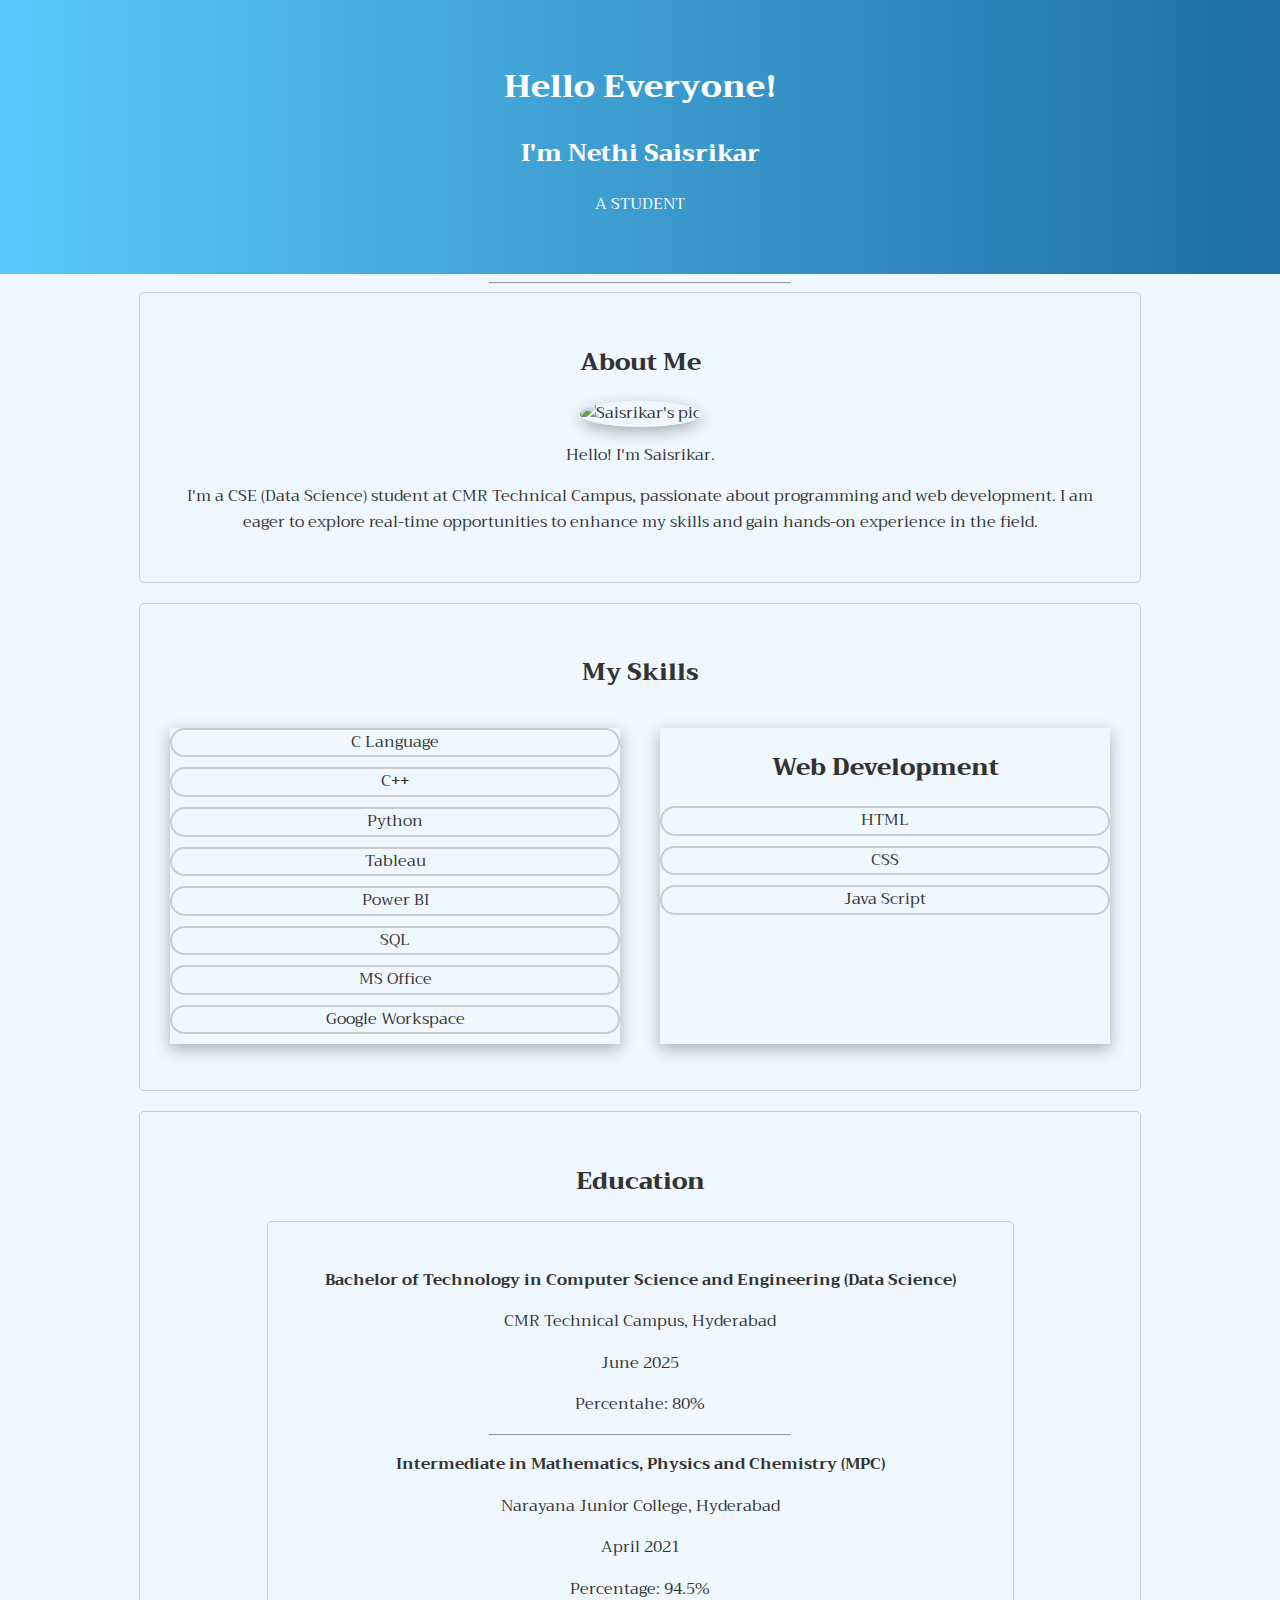
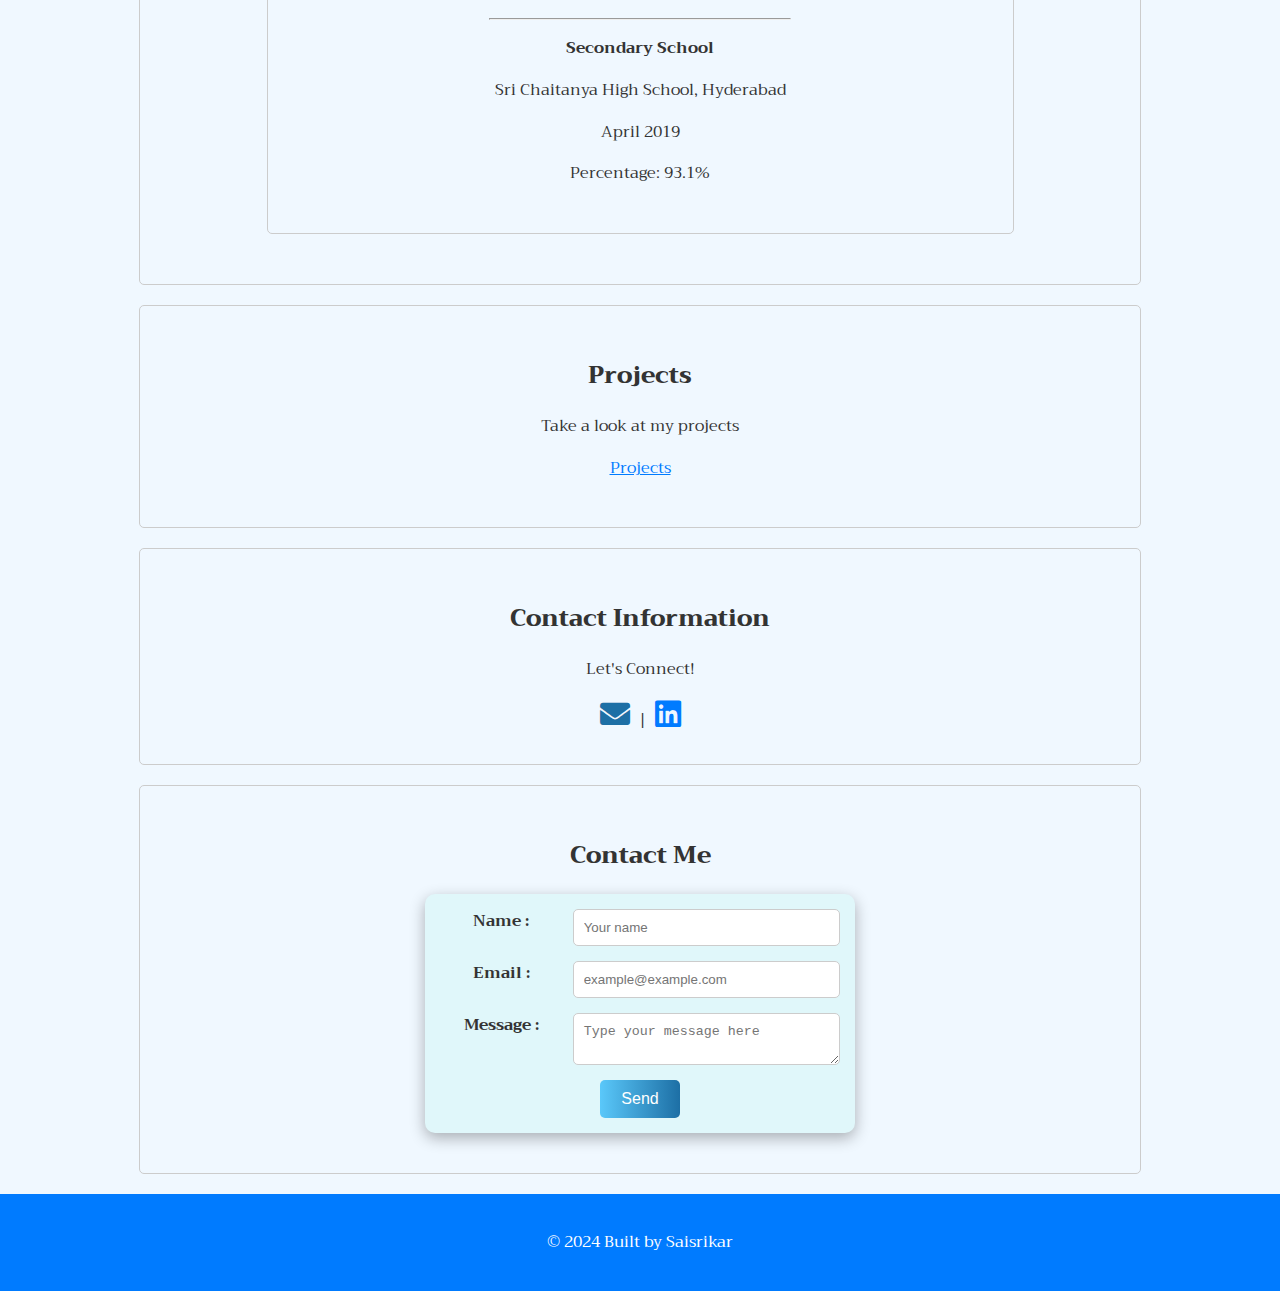
==== index.html @ 33d2f001 "Add files via upload" ====
<!DOCTYPE html>
<html lang="en">
<head>
    <meta charset="UTF-8">
    <meta name="viewport" content="width=device-width, initial-scale=1.0">
    <meta name="description" content="Personal profile page of Saisrikar">
    <title>Saisrikar's Profile</title>
    <link rel="icon" href="icon.ico" type="image/x-icon">
    <link rel="stylesheet" href="style.css">
    <link rel="stylesheet" href="https://fonts.googleapis.com/css?family=Trirong">
    <link rel="stylesheet" href="https://cdnjs.cloudflare.com/ajax/libs/font-awesome/5.15.4/css/all.min.css">
</head>

<body>
    <center>
        <header>
            <div class="header">
                <div class="header-title">
                    <h1>Hello Everyone!</h1>
                    <h2>I'm Nethi Saisrikar</h2>
                </div>
                <p class="header-subtitle" id="role">A STUDENT</p>
            </div>
        </header>
        <hr>

        <section>
            <h2>About Me</h2>
            <img src="image.jpg" alt="Saisrikar's pic" width="300">
            <p>Hello! I'm Saisrikar.</p>
            <p>I'm a CSE (Data Science) student at CMR Technical Campus, passionate about programming and web development. I am eager to explore real-time opportunities to enhance my skills and gain hands-on experience in the field.</p>
        </section>

        <section>
            <h2>My Skills</h2>
            <div class="skills-container">
                <ul class="skills-list">
                    <li>C Language</li>
                    <li>C++</li>
                    <li>Python</li>
                    <li>Tableau</li>
                    <li>Power BI</li>
                    <li>SQL</li>
                    <li>MS Office</li>
                    <li>Google Workspace</li>
                </ul>
                <ul class="skills-list">
                    <h2>Web Development</h2>
                    <li>HTML</li>
                    <li>CSS</li>
                    <li>Java Script</li>
                </ul>
            </div>
        </section>

        <section>
            <h2>Education</h2>
            <center>
                <section>
                    <p><b>Bachelor of Technology in Computer Science and Engineering (Data Science)</b></p>
                    <p>CMR Technical Campus, Hyderabad</p>
                    <p>June 2025</p>
                    <p>Percentahe: 80%</p>
                    <hr>
                    <p><b>Intermediate in Mathematics, Physics and Chemistry (MPC)</b></p>
                    <p>Narayana Junior College, Hyderabad</p>
                    <p>April 2021</p>
                    <p>Percentage: 94.5%</p>
                    <hr>
                    <p><b>Secondary School</b></p>
                    <p>Sri Chaitanya High School, Hyderabad</p>
                    <p>April 2019</p>
                    <p>Percentage: 93.1%</p>
                </section>
            </center>
        </section>

        <section>
            <h2>Projects</h2>
            <p>Take a look at my projects</p>
            <p><a href="project.html">Projects</a></a></p>
        </section>

        <section>
            <h2>Contact Information</h2>
            <p>Let's Connect!</p>
            <a href="mailto: saisrikar2864@gmail.com"><i class="fas fa-envelope"></i></a> | <a href="https://www.linkedin.com/in/saisrikarnethi/"><i class="fab fa-linkedin"></i></a>
        </section>

        <section>
            <h2>Contact Me</h2>
            <form>
                <div class="form-group">
                    <label for="name">Name :</label>
                    <input type="text" id="name" name="name" placeholder="Your name">
                </div>

                <div class="form-group">
                    <label for="email">Email :</label>
                    <input type="email" id="email" name="email" placeholder="example@example.com">
                </div>

                <div class="form-group">
                    <label for="message">Message :</label>
                    <textarea id="message" name="message" placeholder="Type your message here"></textarea>
                </div>
                <button type="submit">Send</button>
            </form>
        </section>

        <script src="form.js"></script>

        <footer style="color:#fff">
            <p>&copy; 2024 Built by Saisrikar</p>
        </footer>
    </center>
</body>
---- style.css ----
body
{
    font-family: 'Trirong', sans-serif;
    text-align: center;
    background-color: #f0f8ff; /* light blue */
    color: #333;
    line-height: 1.6;
    margin:0;
    padding: 0;
}

hr
{
    width: 300px;
    color: #ccc;
}

h1,h2
{
    font-weight: 800;
}

p
{
    font-weight:400;
}

a
{
    color: #007bff;
    text-decoration: underline;
}

a:hover
{
    color: #0056b3;
    text-decoration: underline;
}

header, footer
{
    color:#333;
    text-align: center;
    padding: 20px 0;
}

header
{
    background: linear-gradient(to right, #5ac8fa, #1d6fa5); /* light blue to darker blue */
    color: #fff;
    padding: 40px 0;
    text-align:center;
}

section
{
    width: calc(75% - 20px);
    margin-bottom: 20px;
    border: 1px solid #ccc;
    border-radius: 5px;
    padding: 30px;
    text-align: center;
    -webkit-border-radius: 5px;
    -moz-border-radius: 5px;
    -ms-border-radius: 5px;
    -o-border-radius: 5px;
}

img
{
    width: 200px;
    height: 200px;
    border-radius:50%;
    box-shadow: 0 5px 15px rgba(0, 0, 0, 0.3); /* black shadow with opacity */
    object-fit:cover;
}

.skills-container
{
    display: flex;
    justify-content: space-between;
}

.skills-list
{
    width: calc(50% - 20px);
    padding: 0;
    list-style-type: none;
}

.skills-list li
{
    margin-bottom: 10px;
}

ul
{
    text-align: center;
    list-style-type: none;
    box-shadow: 0 5px 15px rgba(0, 0, 0, 0.3); /* black shadow with opacity */
}

li
{
    position: static;
    padding-left: 30px;
    padding-right: 30px;
    border: 2px solid #ccc;
    border-radius: 20px;
    margin-bottom: 20px;
}

.fas
{
    font-size: 30px;
    color: #1d6fa5; /* darker blue */
    margin-right: 5px;
    margin-left: 5px;
}

.fab
{
    font-size: 30px;
    color: #007bff; /* blue */
    margin-right: 5px;
    margin-left: 5px;
}

form
{
    max-width: 400px;
    margin: 10px auto;
    padding: 15px;
    background: #e0f7fa; /* light cyan */
    border-radius: 10px;
    box-shadow: 0 5px 15px rgba(0, 0, 0, 0.3); /* black shadow with opacity */
    -webkit-border-radius: 10px;
    -moz-border-radius: 10px;
    -ms-border-radius: 10px;
    -o-border-radius: 10px;
}

.form-group
{
    display: flex;
    margin-bottom: 15px;
}

.form-group label
{
    flex: 1;
    margin-right: 10px;
    font-weight: bold;
}

.form-group input[type="text"],
.form-group input[type="email"],
.form-group textarea
{
    flex: 2;
    width: calc(100% - 10px);
    padding: 10px;
    border: 1px solid #ccc;
    border-radius: 5px;
}

form button
{
    width: 20%;
    padding: 10px 15px;
    background: linear-gradient(to right, #5ac8fa, #1d6fa5); /* light blue to darker blue */
    color: #fff;
    border: none;
    border-radius: 5px;
    cursor: pointer;
    font-size: 16px;
    transition: background-color 0.3s ease;
}

form button:hover
{
    background-color: #1d6fa5; /* darker blue */
}

@media(max-width: 768px)
{
    form input[type="text"],
    form input[type="email"],
    form textarea 
    {
        width: calc(100% - 20px);
    }
}

footer
{
    background-color: #007bff; /* blue */
}
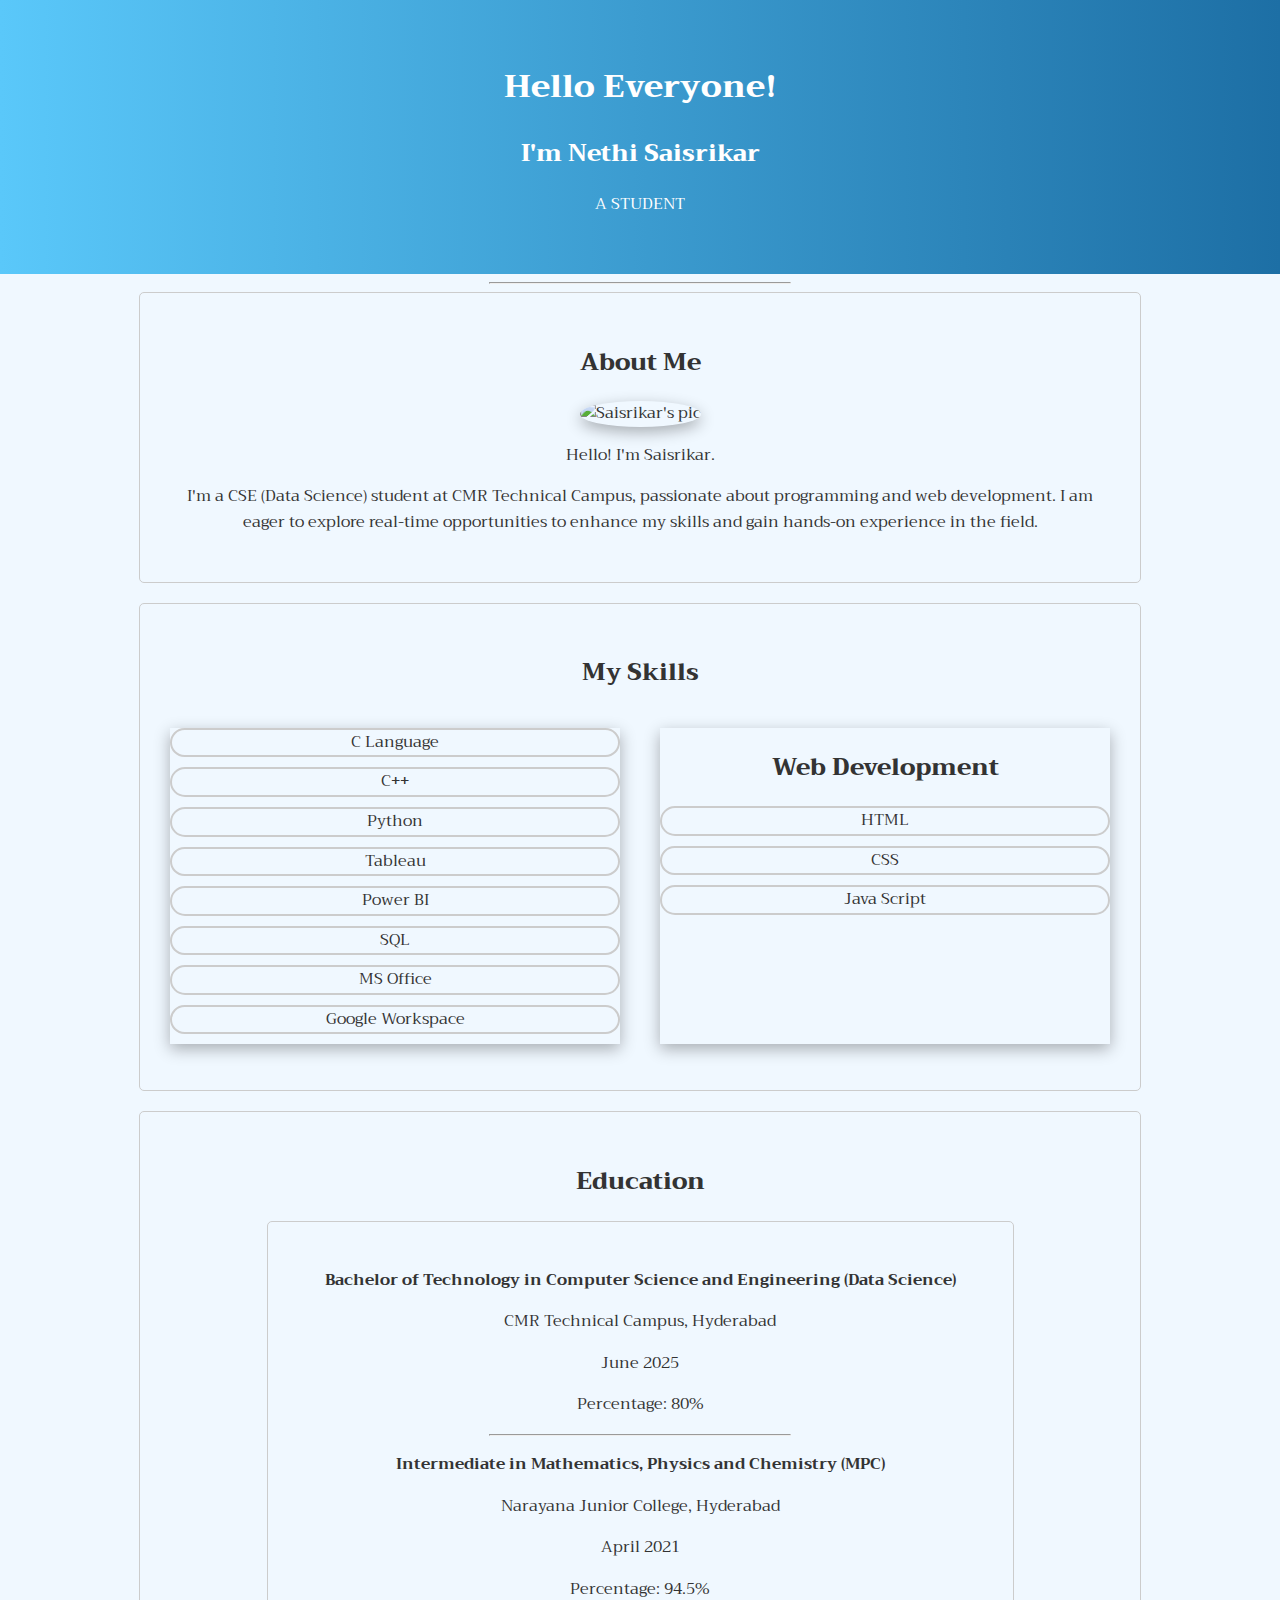
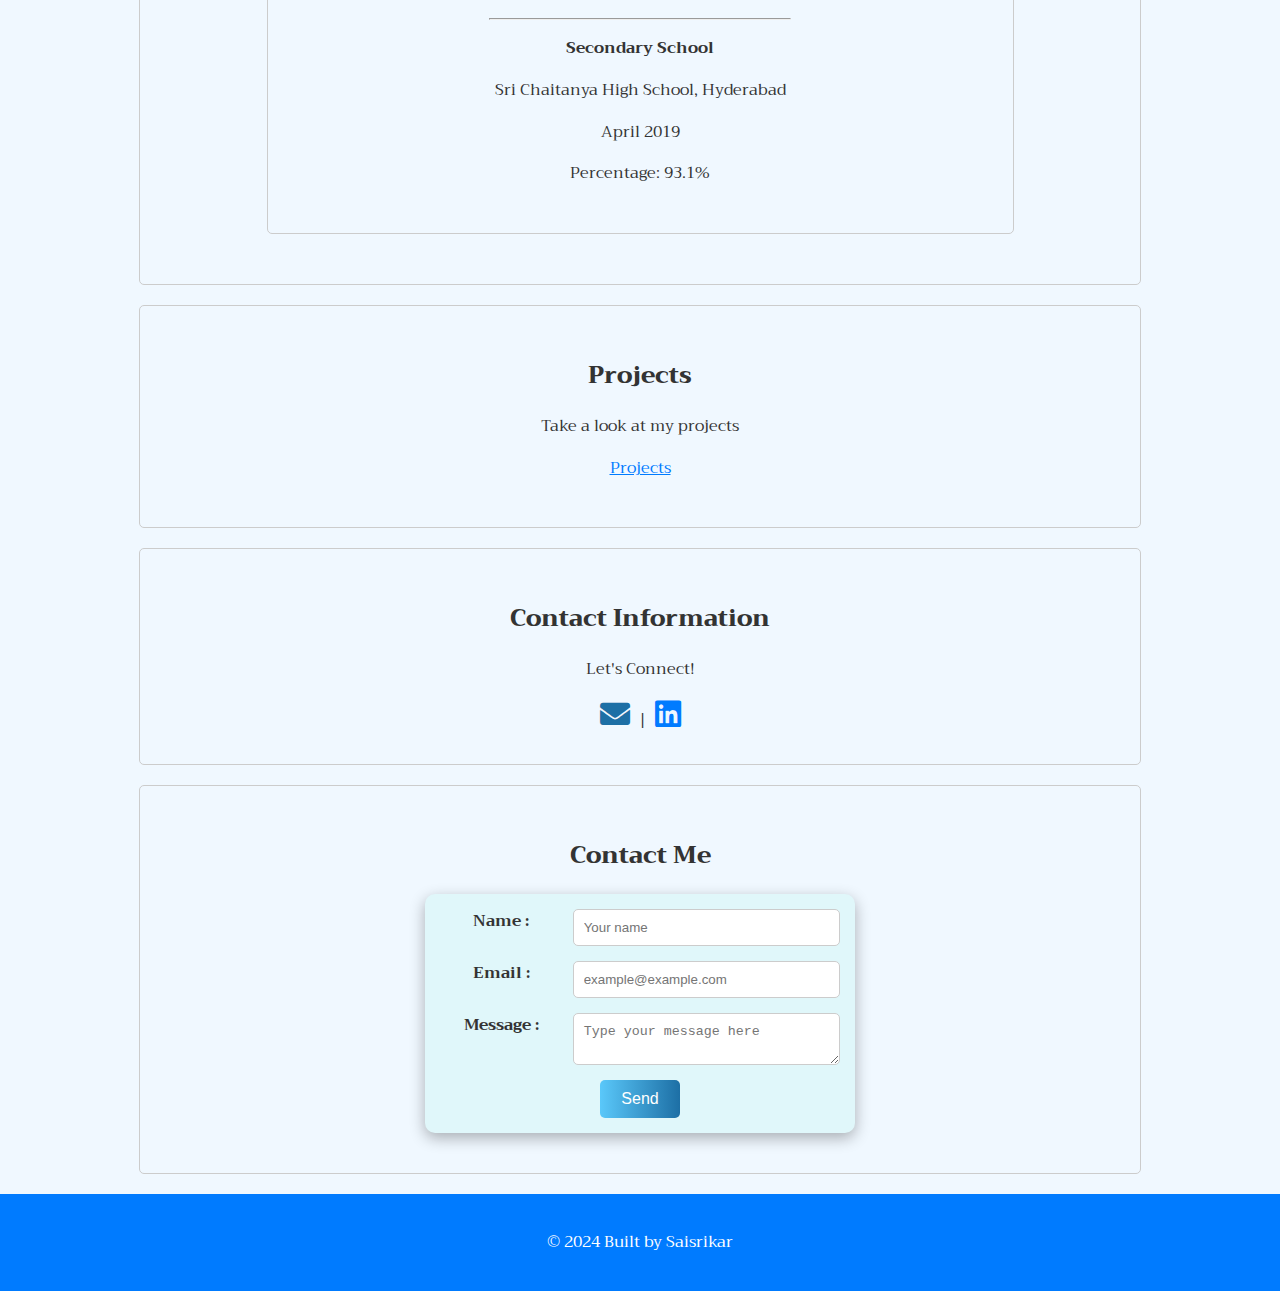
==== commit 30fd1112: "Update index.html" ====
--- a/index.html
+++ b/index.html
@@ -60,7 +60,7 @@
                     <p><b>Bachelor of Technology in Computer Science and Engineering (Data Science)</b></p>
                     <p>CMR Technical Campus, Hyderabad</p>
                     <p>June 2025</p>
-                    <p>Percentahe: 80%</p>
+                    <p>Percentage: 80%</p>
                     <hr>
                     <p><b>Intermediate in Mathematics, Physics and Chemistry (MPC)</b></p>
                     <p>Narayana Junior College, Hyderabad</p>
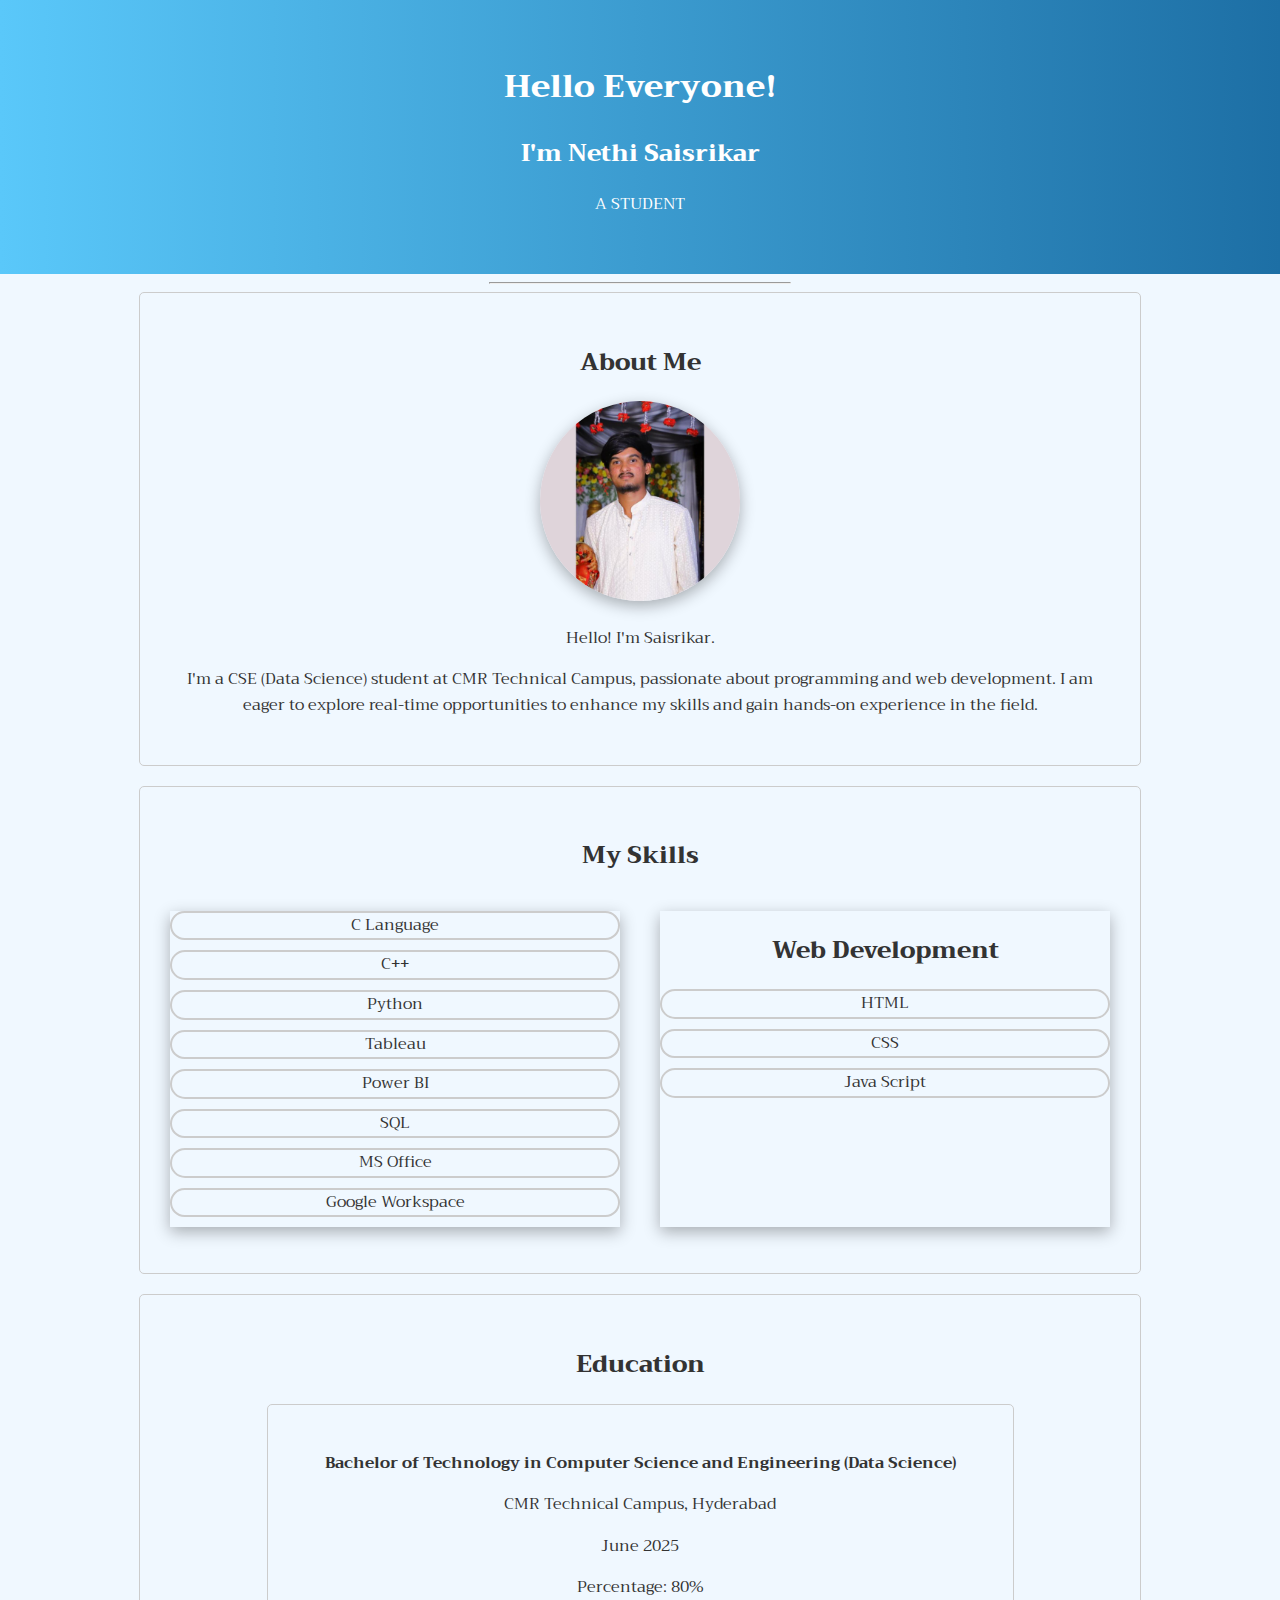
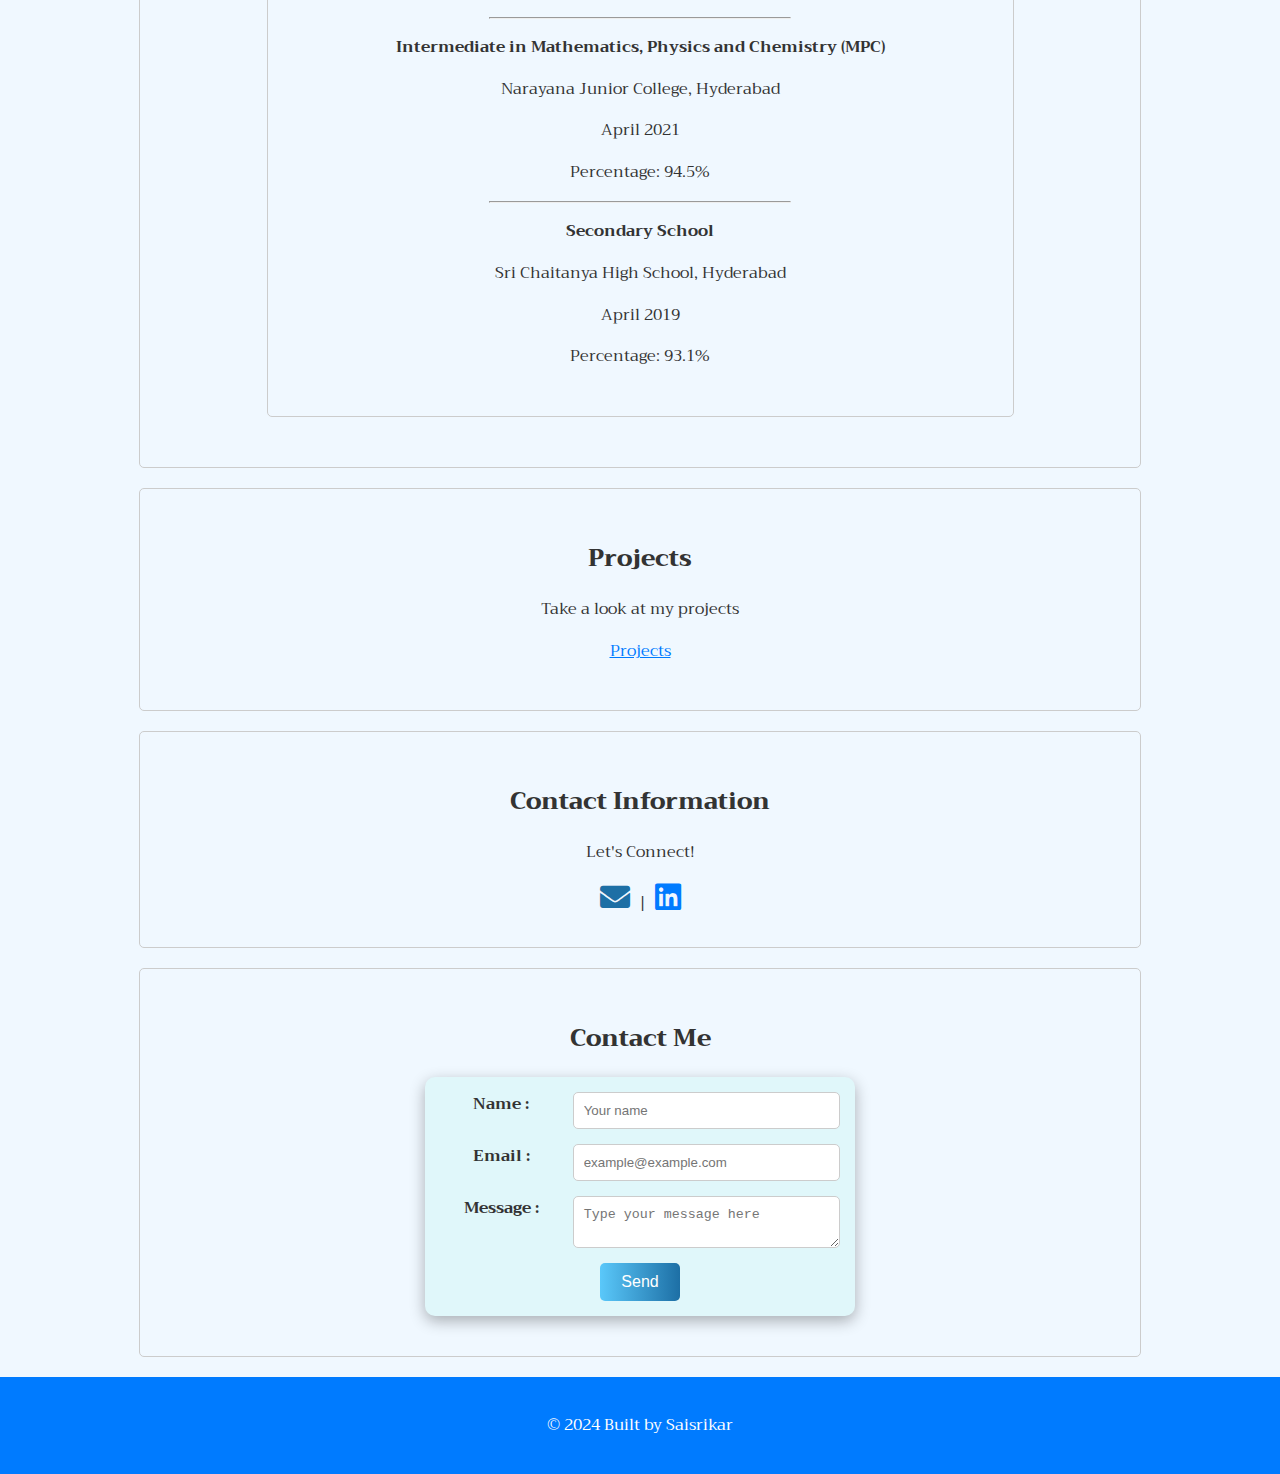
==== commit fba36057: "Update index.html" ====
--- a/index.html
+++ b/index.html
@@ -14,19 +14,16 @@
 <body>
     <center>
         <header>
-            <div class="header">
-                <div class="header-title">
-                    <h1>Hello Everyone!</h1>
-                    <h2>I'm Nethi Saisrikar</h2>
-                </div>
-                <p class="header-subtitle" id="role">A STUDENT</p>
+            <h1>Hello Everyone!</h1>
+            <h2>I'm Nethi Saisrikar</h2>
+            <p>A STUDENT</p>
             </div>
         </header>
         <hr>
 
         <section>
             <h2>About Me</h2>
-            <img src="image.jpg" alt="Saisrikar's pic" width="300">
+            <img src="Image.jpg" alt="Saisrikar's pic" width="300">
             <p>Hello! I'm Saisrikar.</p>
             <p>I'm a CSE (Data Science) student at CMR Technical Campus, passionate about programming and web development. I am eager to explore real-time opportunities to enhance my skills and gain hands-on experience in the field.</p>
         </section>
